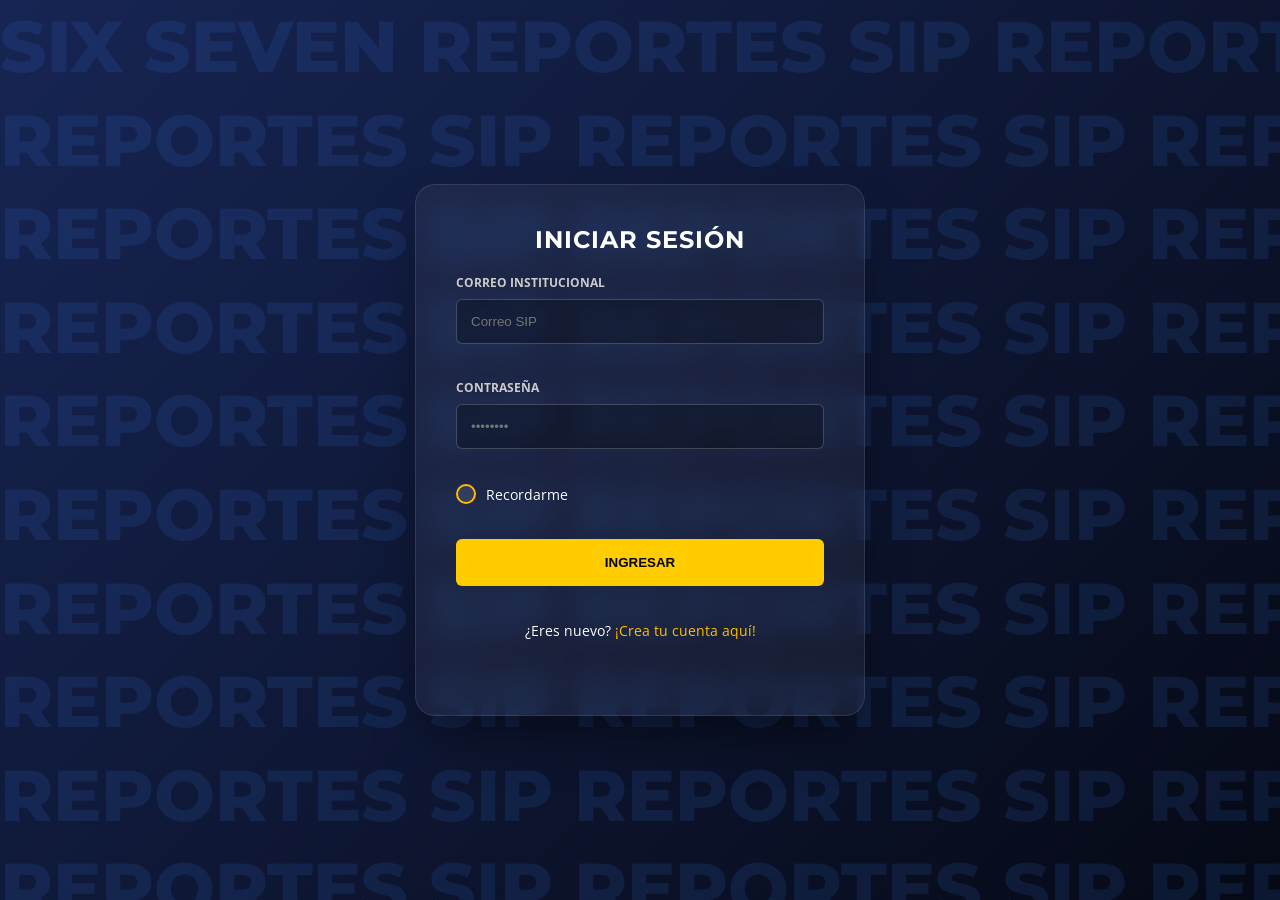
==== index.html @ 5816c168 "Se agrega el mensaje en el main" ====
<!DOCTYPE html>
<html lang="es">
<head>
    <meta charset="UTF-8">
    <meta name="viewport" content="width=device-width, initial-scale=1.0">
    <title>REPORTES SIP - CyberTilines</title>
    <link rel="stylesheet" href="paginaProyecto_CYBERTILINES.css">
    <link href="https://fonts.googleapis.com/css2?family=Montserrat:wght@700;800&family=Open+Sans:wght@400;600&display=swap" rel="stylesheet">
    <style>
        #pagina-protegida { display: none; } 

        .login-fullscreen {
            position: fixed; top: 0; left: 0; width: 100%; height: 100%;
            background: linear-gradient(-45deg, #0f172a, #1e293b, #000000, #172554);
            background-size: 400% 400%;
            animation: gradientBG 15s ease infinite;
            display: flex; justify-content: center; align-items: center; z-index: 9999;
        }

        @keyframes gradientBG {
            0% { background-position: 0% 50%; }
            50% { background-position: 100% 50%; }
            100% { background-position: 0% 50%; }
        }

        .login-btn {
            background-color: #ffbf00 !important;
            color: #0f172a !important;
            border: 2px solid #ffbf00;
            padding: 10px 20px;
            border-radius: 8px;
            font-family: 'Montserrat', sans-serif;
            font-weight: 800;
            text-transform: uppercase;
            cursor: pointer;
            transition: all 0.3s ease;
        }

        .login-btn:hover {
            background-color: #e6ac00 !important;
            transform: scale(1.05);
            box-shadow: 0 0 15px rgba(255, 191, 0, 0.4);
        }

        .modal-card {
            background: rgba(255, 255, 255, 0.05);
            backdrop-filter: blur(12px);
            border: 1px solid rgba(255, 255, 255, 0.1);
            border-radius: 20px;
            padding: 40px;
            box-shadow: 0 25px 50px -12px rgba(0, 0, 0, 0.5);
            animation: fadeInScale 0.8s cubic-bezier(0.34, 1.56, 0.64, 1);
            width: 100%;
            max-width: 450px;
        }

        @keyframes fadeInScale {
            from { opacity: 0; transform: scale(0.9) translateY(20px); }
            to { opacity: 1; transform: scale(1) translateY(0); }
        }

        .registro-grid {
            display: grid; grid-template-columns: 1fr 1fr; gap: 10px;
        }

        .input-group {
            margin-bottom: 15px;
            opacity: 0;
            animation: slideInRight 0.5s ease forwards;
        }

        .input-group:nth-child(1) { animation-delay: 0.1s; }
        .input-group:nth-child(2) { animation-delay: 0.2s; }

        @keyframes slideInRight {
            from { opacity: 0; transform: translateX(-20px); }
            to { opacity: 1; transform: translateX(0); }
        }

        .submit-btn {
            transition: all 0.3s ease;
            cursor: pointer;
        }

        .submit-btn:hover {
            transform: translateY(-2px);
            box-shadow: 0 5px 15px rgba(255, 191, 0, 0.4);
            filter: brightness(1.1);
        }
    </style>
</head>
<body>

<div id="pantalla-login" class="login-fullscreen">
    
    <div class="bg-text-container">
        <div class="scrolling-text">
            <span>SIX SEVEN REPORTES SIP REPORTES SIP REPORTES SIP</span>
            <span>REPORTES SIP REPORTES SIP REPORTES SIP REPORTES SIP</span>
            <span>REPORTES SIP REPORTES SIP REPORTES SIP REPORTES SIP</span>
            <span>REPORTES SIP REPORTES SIP REPORTES SIP REPORTES SIP</span>
            <span>REPORTES SIP REPORTES SIP REPORTES SIP REPORTES SIP</span>
            <span>REPORTES SIP REPORTES SIP REPORTES SIP REPORTES SIP</span>
            <span>REPORTES SIP REPORTES SIP REPORTES SIP REPORTES SIP</span>
            <span>REPORTES SIP REPORTES SIP REPORTES SIP REPORTES SIP</span>
            <span>REPORTES SIP REPORTES SIP REPORTES SIP REPORTES SIP</span>
            <span>REPORTES SIP REPORTES SIP REPORTES SIP REPORTES SIP</span>
            <span>REPORTES SIP REPORTES SIP REPORTES SIP REPORTES SIP</span>
            <span>REPORTES SIP REPORTES SIP REPORTES SIP REPORTES SIP</span>
            <span>REPORTES SIP REPORTES SIP REPORTES SIP REPORTES SIP</span>
            </div>
    </div>

    <div class="modal-card">
        <h2 id="titulo-form" style="text-align: center; color: white; margin-bottom: 20px;">INICIAR SESIÓN</h2>
        
        <form class="custom-form" id="form-login" autocomplete="off">
            <div class="input-group">
                <label style="color: #ccc; font-size: 12px;">CORREO INSTITUCIONAL</label>
                <input type="email" id="loginUserSip" placeholder="Correo SIP" required autocomplete="new-password">
            </div>
            
            <div class="input-group">
                <label style="color: #ccc; font-size: 12px;">CONTRASEÑA</label>
                <input type="password" id="loginPassSip" placeholder="••••••••" required autocomplete="new-password">
            </div>

            <label class="remember-container" style="cursor: pointer; user-select: none; display: flex; align-items: center; gap: 10px; margin-bottom: 15px;">
                <div class="custom-checkbox">
                    <input type="checkbox" id="recordarme" style="position: absolute; opacity: 0; cursor: pointer; height: 0; width: 0;">
                    <span class="checkmark"></span>
                </div>
                <span style="color: white; font-size: 14px;">Recordarme</span>
            </label>

            <button type="button" id="btnLogin" class="submit-btn">INGRESAR</button>
            
            <p style="text-align: center; margin-top: 15px; color: white; font-size: 14px;">
                ¿Eres nuevo? 
                <a href="#" id="ir-a-registro" style="color: #ffbf00; text-decoration: none;">¡Crea tu cuenta aquí!</a>
            </p>
        </form>

        <form class="custom-form" id="form-registro" style="display: none;" autocomplete="off">
            <div class="input-group">
                <label style="color: #ccc; font-size: 11px;">NOMBRE COMPLETO</label>
                <input type="text" id="regNombre" placeholder="Nombre, apellido, apellido." required>
            </div>
            <div class="registro-grid">
                <div class="input-group">
                    <label style="color: #ccc; font-size: 11px;">RUT</label>
                    <input type="text" id="regRut" placeholder="RUT sin Guion ni Puntos." required>
                </div>
                <div class="input-group">
                    <label style="color: #ccc; font-size: 11px;">CORREO INST.</label>
                    <input type="email" id="regEmailSip" placeholder="@sip.cl" required autocomplete="off">
                </div>
            </div>
            <div class="registro-grid">
                <div class="input-group">
                    <label style="color: #ccc; font-size: 11px;">CONTRASEÑA</label>
                    <input type="password" id="regPassSip" required autocomplete="new-password" placeholder="••••••••">
                </div>
                <div class="input-group">
                    <label style="color: #ccc; font-size: 11px;">CONFIRMAR</label>
                    <input type="password" id="regConfirmPassSip" required autocomplete="new-password" placeholder="••••••••">
                </div>
            </div>
            <button type="button" id="btnRegister" class="submit-btn">REGISTRARME</button>
    <p style="text-align: center; margin-top: 15px; color: white; font-size: 14px;">
                <a href="#" id="ir-a-login" style="color: #ffbf00; text-decoration: none;">¡Volver al Inicio de Sesión!</a>
            </p>
        </form>

        <p id="msg" style="margin-top: 15px; font-weight: bold; text-align: center; color: #ff4c4c; min-height: 20px;"></p>
        
    </div> </div> <div id="pagina-protegida">
        <header class="main-header">
            <div class="container header-content">
                <div class="logo-area">
                    <h1>REPORTES <span class="text-yellow">SIP</span></h1>
                    <p class="subtitle">Cyber<span class="text-white">Tilines</span></p>
                </div>
                <button class="login-btn" id="btnCerrarSesion">CERRAR SESIÓN</button>
            </div>
            <div class="header-line"></div>
        </header>

        <main class="container">
        <section class="hero-section">
            <div class="image-box">
                <img src="sipcol1.jpg" alt="Preview" class="img-fluid">
            </div>
            
            <div class="info-column">
                <div class="info-content">
                    <h3 class="text-yellow">REPORTES SIP - ¿Qué es?</h3>
                    
                    <div class="info-item">
                        <h4><span class="text-yellow">01.</span> ¿Para qué sirve?</h4>
                        <p>Esta plataforma ha sido diseñada para centralizar y agilizar el levantamiento de incidencias técnicas. Permite a la comunidad estudiantil informar sobre fallas en laboratorios, equipos o infraestructura de manera formal y organizada.</p>
                    </div>

                    <div class="info-item">
                        <h4><span class="text-yellow">02.</span> Guía de Uso</h4>
                        <p>El proceso es intuitivo: basta con autenticarse en el sistema, completar el formulario con los detalles del suceso y adjuntar una evidencia visual. El equipo técnico recibirá la alerta en tiempo real para su evaluación.</p>
                    </div>

                    <div class="info-item">
                        <h4><span class="text-yellow">03.</span> Impacto en la Red SIP</h4>
                        <p>La importancia radica en mantener la continuidad educativa. Al reportar activamente, garantizamos que las herramientas tecnológicas de nuestros liceos estén siempre operativas para el aprendizaje de excelencia.</p>
                    </div>
                </div>
            </div>
        </section>

        <div id="report-screen" class="overlay">
        <div class="modal-card">
            <a href="#" class="back-arrow">← VOLVER</a>
            <h2>NUEVO REPORTE</h2>
            <form class="custom-form">
                <div class="input-group">
                    <label>TÍTULO DEL REPORTE</label>
                    <input type="text" placeholder="Ej: Falla en equipo sala 4">
                </div>
                <div class="input-group">
                    <label>DESCRIPCIÓN DEL REPORTE</label>
                    <textarea placeholder="Detalle lo ocurrido..." rows="4"></textarea>
                </div>
                <div class="input-group">
                    <label>REPORTE (ADJUNTAR ARCHIVO)</label>
                    <input type="file" class="file-input">
                </div>
                <button type="button" class="submit-btn" onclick="alert('Esto en realidad no sirve, es decoracion :3')">ENVIAR REPORTE</button>
            </form>
        </div>
    </div>

            <section class="action-area">
            <h2 class="question-text">¿Te gustaria publicar tu reporte?</h2>
            <a href="#report-screen" class="main-button">¡Haz click aquí!</a>
        </section>
    </main>

    <aside class="contact-card">
        <h3>Contactanos!</h3>
        <p>contacto@cybertilines.cl</p>
        <p>+56 9 6767 6767</p>
    </aside>


<script type="module">
    
    import { initializeApp } from "https://www.gstatic.com/firebasejs/12.12.1/firebase-app.js";
    import { getAuth, signInWithEmailAndPassword, createUserWithEmailAndPassword, onAuthStateChanged, signOut, setPersistence, browserLocalPersistence, browserSessionPersistence } from "https://www.gstatic.com/firebasejs/12.12.1/firebase-auth.js";

    const firebaseConfig = {
        apiKey: "AIzaSyCybJ3x7mCXGoX_QvX-lww8DNsxCMl_jrc",
        authDomain: "proyectopaginacybertilines.firebaseapp.com",
        projectId: "proyectopaginacybertilines",
        storageBucket: "proyectopaginacybertilines.firebasestorage.app",
        messagingSenderId: "515231457085",
        appId: "1:515231457085:web:82cfc9620965f170036f54"
    };

    const app = initializeApp(firebaseConfig);
    const auth = getAuth(app);
    const msg = document.getElementById('msg');
    msg.innerText = "";

    function validarRut(rut) {
        const rutLimpio = rut.replace(/\./g, '').replace(/-/g, '').toUpperCase();
auth.js        if (rutLimpio.length < 8) return false;
        const cuerpo = rutLimpio.slice(0, -1);
        const dv = rutLimpio.slice(-1);
        let suma = 0, multiplo = 2;
        for (let i = cuerpo.length - 1; i >= 0; i--) {
            suma += multiplo * cuerpo.charAt(i);
            multiplo = multiplo < 7 ? multiplo + 1 : 2;
        }
        const dvEsperado = 11 - (suma % 11);
        let dvFinal = dvEsperado === 11 ? '0' : dvEsperado === 10 ? 'K' : dvEsperado.toString();
        return dv === dvFinal;
    }

    document.getElementById('ir-a-registro').onclick = (e) => {
        e.preventDefault();
        document.getElementById('form-login').style.display = 'none';
        document.getElementById('form-registro').style.display = 'flex';
        document.getElementById('titulo-form').innerText = 'CREAR CUENTA';
        msg.innerText = "";
    };

    document.getElementById('ir-a-login').onclick = (e) => {
        e.preventDefault();
        document.getElementById('form-registro').style.display = 'none';
        document.getElementById('form-login').style.display = 'flex';
        document.getElementById('titulo-form').innerText = 'INICIAR SESIÓN';
        msg.innerText = "";
    };

document.getElementById('btnRegister').onclick = () => {
    const rut = document.getElementById('regRut').value.trim();
    const email = document.getElementById('regEmailSip').value.toLowerCase().trim();
    const pass = document.getElementById('regPassSip').value;
    const confirm = document.getElementById('regConfirmPassSip').value;

    if (!validarRut(rut)) { msg.innerText = "Error: El RUT es inválido."; return; }
    
    const esValido = email.endsWith('@alumnos.sip.cl') || email.endsWith('@sip.cl');
    if (!esValido) { msg.innerText = "Usa correo @alumnos.sip.cl o @sip.cl"; return; }

    if (pass !== confirm) { msg.innerText = "Las contraseñas no coinciden."; return; }
    if (pass.length < 6) { msg.innerText = "La contraseña debe de tener un mínimo 6 caracteres."; return; }

    createUserWithEmailAndPassword(auth, email, pass)
        .then(() => {
            alert("¡Cuenta creada! Ahora inicia sesión manualmente.");
            signOut(auth).then(() => location.reload());
        })
        .catch(err => {
            if (err.code === 'auth/email-already-in-use') msg.innerText = "El correo ya existe.";
            else msg.innerText = "Error: " + err.message;
        });
};
    document.getElementById('btnLogin').onclick = () => {
        const email = document.getElementById('loginUserSip').value.trim();
        const pass = document.getElementById('loginPassSip').value;
        const recordar = document.getElementById('recordarme').checked; 

        const persistencia = recordar ? browserLocalPersistence : browserSessionPersistence;

        setPersistence(auth, persistencia)
            .then(() => {
                return signInWithEmailAndPassword(auth, email, pass);
            })
            .catch(err => {
                msg.innerText = "Correo o contraseña incorrectos.";
            });
    };

    document.getElementById('btnCerrarSesion').onclick = () => signOut(auth);

    onAuthStateChanged(auth, (user) => {
        const loginScreen = document.getElementById('pantalla-login');
        const mainContent = document.getElementById('pagina-protegida');
        
        if (user) {
            loginScreen.style.display = 'none';
            mainContent.style.display = 'block';
        } else {
            loginScreen.style.display = 'flex';
            mainContent.style.display = 'none';
            
            const inputUser = document.getElementById('loginUserSip');
            const inputPass = document.getElementById('loginPassSip');
            if (inputUser) inputUser.value = "";
            if (inputPass) inputPass.value = "";
        }
    });
</script>
</body>
</html>
---- paginaProyecto_CYBERTILINES.css ----
:root {
    --bg-dark: #000c1a;
    --sip-blue: #002b5c;
    --accent-gold: #ffcc00;
    --white: #ffffff;
    --transition: all 0.4s cubic-bezier(0.165, 0.84, 0.44, 1);
}

* { margin: 0; padding: 0; box-sizing: border-box; }

body {
    font-family: 'Open Sans', sans-serif;
    background-color: var(--bg-dark);
    color: var(--white);
    overflow-x: hidden;
}

h1, h2, h3, h4, .login-btn, .main-button {
    font-family: 'Montserrat', sans-serif;
    text-transform: uppercase;
    letter-spacing: 1px;
}

.container { width: 85%; max-width: 1100px; margin: 0 auto; }
.text-yellow { color: var(--accent-gold); }
.text-white { color: var(--white); }


.main-header { padding: 40px 0 20px; }
.header-content { display: flex; justify-content: space-between; align-items: center; }
.logo-area h1 { font-size: 2.2rem; font-weight: 800; margin: 0; }
.logo-area .subtitle { color: var(--accent-gold); font-weight: 600; font-size: 0.9rem; margin-top: -5px; }

.header-line { 
    height: 4px; 
    background: linear-gradient(90deg, var(--accent-gold), transparent); 
    margin-top: 20px; 
    border-radius: 2px; 
}

.login-btn {
    color: var(--accent-gold); padding: 12px 28px; border: 2px solid var(--accent-gold);
    border-radius: 6px; font-weight: 700; font-size: 0.8rem; text-decoration: none; transition: var(--transition);
}

.login-btn:hover { 
    background: var(--accent-gold); color: var(--bg-dark); box-shadow: 0 0 20px rgba(255, 204, 0, 0.4); 
}

.hero-section { display: flex; margin-top: 60px; gap: 60px; align-items: flex-start; }

.image-box {
    width: 450px; height: 320px; border-radius: 12px; overflow: hidden;
    border: 1px solid rgba(255, 204, 0, 0.2); box-shadow: 0 20px 40px rgba(0,0,0,0.4);
}

.img-fluid { width: 100%; height: 100%; object-fit: cover; opacity: 0.9; }

.info-column {
    flex: 1;
    padding-left: 20px;
}

.info-content h3 {
    font-size: 1.1rem;
    letter-spacing: 2px;
    margin-bottom: 30px;
    border-left: 4px solid var(--accent-gold);
    padding-left: 15px;
}

.info-item {
    margin-bottom: 25px;
}

.info-item h4 {
    font-size: 1rem;
    margin-bottom: 8px;
    color: var(--white);
}

.info-item p {
    font-size: 0.95rem;
    color: #a0aec0;
    line-height: 1.6;
    text-align: justify;
}

.info-item:hover p {
    color: var(--white);
    transition: var(--transition);
}

.action-area { text-align: center; margin-top: 80px; padding-bottom: 100px; }
.question-text { font-size: 1.8rem; font-weight: 400; margin-bottom: 45px; color: #a0aec0; }

.main-button {
    display: inline-block; background: var(--accent-gold); color: var(--bg-dark);
    padding: 22px 60px; border-radius: 8px; text-decoration: none; font-weight: 800;
    font-size: 1.2rem; transition: var(--transition); box-shadow: 0 10px 25px rgba(0,0,0,0.3);
}

.main-button:hover { 
    transform: translateY(-8px); background: var(--white); box-shadow: 0 15px 30px rgba(255, 204, 0, 0.3);
}

.overlay {
    position: fixed; top: 0; left: 0; width: 100%; height: 100%;
    background: rgba(0, 4, 10, 0.95); backdrop-filter: blur(10px);
    display: none; justify-content: center; align-items: center; z-index: 1000;
}

.overlay:target { display: flex; }

.modal-card { 
    background: var(--sip-blue); padding: 50px; border-radius: 15px; 
    width: 90%; max-width: 480px; position: relative; border-top: 4px solid var(--accent-gold);
    box-shadow: 0 25px 50px rgba(0,0,0,0.6);
}

.back-arrow { 
    position: absolute; top: 20px; left: 20px; color: var(--accent-gold); 
    text-decoration: none; font-size: 0.8rem; font-weight: 700; 
}

.custom-form { display: flex; flex-direction: column; gap: 20px; margin-top: 10px; }
.input-group label { display: block; margin-bottom: 8px; font-size: 0.75rem; font-weight: 700; color: var(--accent-gold); }

.input-group input, .input-group textarea {
    width: 100%; padding: 14px; border-radius: 6px; border: 1px solid rgba(255,255,255,0.1); 
    background: rgba(0,0,0,0.3); color: white; outline: none;
}

.input-group input:focus { border-color: var(--accent-gold); }

.checkbox-container { display: flex; align-items: center; justify-content: center; gap: 12px; font-size: 0.9rem; }
.checkbox-container input { width: 18px; height: 18px; accent-color: var(--accent-gold); cursor: pointer; }

.submit-btn { background: var(--accent-gold); padding: 16px; border-radius: 6px; font-weight: 800; border: none; cursor: pointer; transition: var(--transition); }
.submit-btn:hover { background: var(--white); }

.contact-card { position: fixed; bottom: 30px; left: 30px; font-size: 0.8rem; opacity: 0.5; }

@media (max-width: 900px) {
    .hero-section { flex-direction: column; align-items: center; text-align: center; }
    .image-box { width: 100%; max-width: 450px; }
    .info-column { padding-left: 0; margin-top: 30px; }
    .info-content h3 { border-left: none; border-bottom: 4px solid var(--accent-gold); padding: 0 0 10px 0; }
}

@keyframes fadeInUp {
    from {
        opacity: 0;
        transform: translateY(30px);
    }
    to {
        opacity: 1;
        transform: translateY(0);
    }
}

.modal-card {
    animation: fadeInUp 0.6s ease-out;
    box-shadow: 0 10px 30px rgba(0, 0, 0, 0.5); 
}

.input-group input, 
.input-group textarea {
    transition: all 0.3s ease;
    border: 1px solid rgba(255, 255, 255, 0.2);
}

.input-group input:focus, 
.input-group textarea:focus {
    outline: none;
    border-color: var(--accent-gold);
    box-shadow: 0 0 10px rgba(255, 191, 0, 0.3);
    transform: scale(1.01);
}

.submit-btn {
    transition: all 0.3s cubic-bezier(0.4, 0, 0.2, 1);
    position: relative;
    overflow: hidden;
}

.submit-btn:hover {
    transform: translateY(-2px);
    box-shadow: 0 5px 15px rgba(255, 191, 0, 0.4);
    filter: brightness(1.1);
}

.submit-btn:active {
    transform: translateY(0);
}

#form-login, #form-registro {
    transition: opacity 0.4s ease;
}

.login-fullscreen {
    background: linear-gradient(-45deg, #0f172a, #1e293b, #000000, #172554);
    background-size: 400% 400%;
    animation: gradientBG 15s ease infinite;
}

@keyframes gradientBG {
    0% { background-position: 0% 50%; }
    50% { background-position: 100% 50%; }
    100% { background-position: 0% 50%; }
}

.modal-card {
    background: rgba(255, 255, 255, 0.05);
    backdrop-filter: blur(12px);
    border: 1px solid rgba(255, 255, 255, 0.1);
    border-radius: 20px;
    padding: 40px;
    box-shadow: 0 25px 50px -12px rgba(0, 0, 0, 0.5);
    animation: fadeInScale 0.8s cubic-bezier(0.34, 1.56, 0.64, 1);
}

@keyframes fadeInScale {
    from {
        opacity: 0;
        transform: scale(0.9) translateY(20px);
    }
    to {
        opacity: 1;
        transform: scale(1) translateY(0);
    }
}

.input-group {
    opacity: 0;
    animation: slideInRight 0.5s ease forwards;
}

.input-group:nth-child(1) { animation-delay: 0.2s; }
.input-group:nth-child(2) { animation-delay: 0.3s; }
.input-group:nth-child(3) { animation-delay: 0.4s; }

@keyframes slideInRight {
    from {
        opacity: 0;
        transform: translateX(-20px);
    }
    to {
        opacity: 1;
        transform: translateX(0);
    }
}

.submit-btn:active {
    transform: scale(0.95);
    background-color: var(--accent-gold);
    box-shadow: 0 0 20px rgba(255, 191, 0, 0.6);
}

#pagina-protegida { 
    display: none;
    animation: entradaPagina 0.8s cubic-bezier(0.2, 0.8, 0.2, 1) forwards;
}

@keyframes entradaPagina {
    0% { 
        opacity: 0; 
        transform: translateY(30px) scale(0.98); 
        filter: blur(5px); 
    }
    100% { 
        opacity: 1; 
        transform: translateY(0) scale(1); 
        filter: blur(0); 
    }
}

.main-header {
    animation: bajarHeader 0.6s ease-out forwards;
}

@keyframes bajarHeader {
    from { opacity: 0; transform: translateY(-100%); }
    to { opacity: 1; transform: translateY(0); }
}

.hero-section .image-box {
    opacity: 0;
    animation: entrarIzquierda 0.8s ease-out 0.2s forwards;
}

@keyframes entrarIzquierda {
    from { opacity: 0; transform: translateX(-40px); }
    to { opacity: 1; transform: translateX(0); }
}

.info-column .info-item {
    opacity: 0;
    animation: subirInfo 0.6s ease-out forwards;
}

.info-column .info-item:nth-of-type(1) { animation-delay: 0.3s; }
.info-column .info-item:nth-of-type(2) { animation-delay: 0.5s; }
.info-column .info-item:nth-of-type(3) { animation-delay: 0.7s; }

@keyframes subirInfo {
    from { opacity: 0; transform: translateY(20px); }
    to { opacity: 1; transform: translateY(0); }
}


.main-button {
    animation: latidoBoton 2s infinite;
    transition: all 0.3s ease;
}

.main-button:hover {
    transform: scale(1.1) !important;
    animation: none;
    box-shadow: 0 0 20px rgba(255, 191, 0, 0.6);
}

@keyframes latidoBoton {
    0% { transform: scale(1); box-shadow: 0 0 0 0 rgba(255, 191, 0, 0.7); }
    70% { transform: scale(1.05); box-shadow: 0 0 15px 10px rgba(255, 191, 0, 0); }
    100% { transform: scale(1); box-shadow: 0 0 0 0 rgba(255, 191, 0, 0); }
}

.remember-container {
    margin-bottom: 15px;
    display: flex;
    align-items: center;
    gap: 10px;
    cursor: pointer;
}


.custom-checkbox input {
    display: none;
}


.checkmark {
    width: 20px;
    height: 20px;
    background-color: rgba(255, 255, 255, 0.1);
    border: 2px solid #ffbf00;
    border-radius: 50%;
    display: flex; 
    justify-content: center;
    align-items: center;
    position: relative;
    cursor: pointer;
    transition: all 0.3s ease;
    flex-shrink: 0; 
}


.custom-checkbox input:checked + .checkmark {
    background-color: #ffbf00;
}

.checkmark:after {
    content: "";
    position: absolute;
    display: none;
    width: 5px;
    height: 10px;
    border: solid #0f172a;
    border-width: 0 2px 2px 0;
    transform: rotate(45deg);
    margin-top: -2px;
}

.custom-checkbox input:checked + .checkmark:after {
    display: block;
}

.checkmark:hover {
    box-shadow: 0 0 8px rgba(255, 191, 0, 0.5);
}

.bg-text-container {
    position: absolute;
    top: 0; left: 0; width: 100%; height: 100%;
    overflow: hidden;
    z-index: 1;
    opacity: 0.12;
    pointer-events: none;
}

.scrolling-text {
    display: flex;
    flex-direction: column;
    font-family: 'Montserrat', sans-serif;
    font-weight: 800;
    font-size: 4.5rem;
    color: #3b82f6;
    white-space: nowrap;
    line-height: 1.3;
}

.scrolling-text span {
    display: block;
    animation: moveText 25s linear infinite;
}

.scrolling-text span:nth-child(even) {
    animation-direction: reverse;
}

@keyframes moveText {
    0% { transform: translateX(0); }
    100% { transform: translateX(-30%); }
}

.modal-card {
    position: relative;
    z-index: 10; 
}
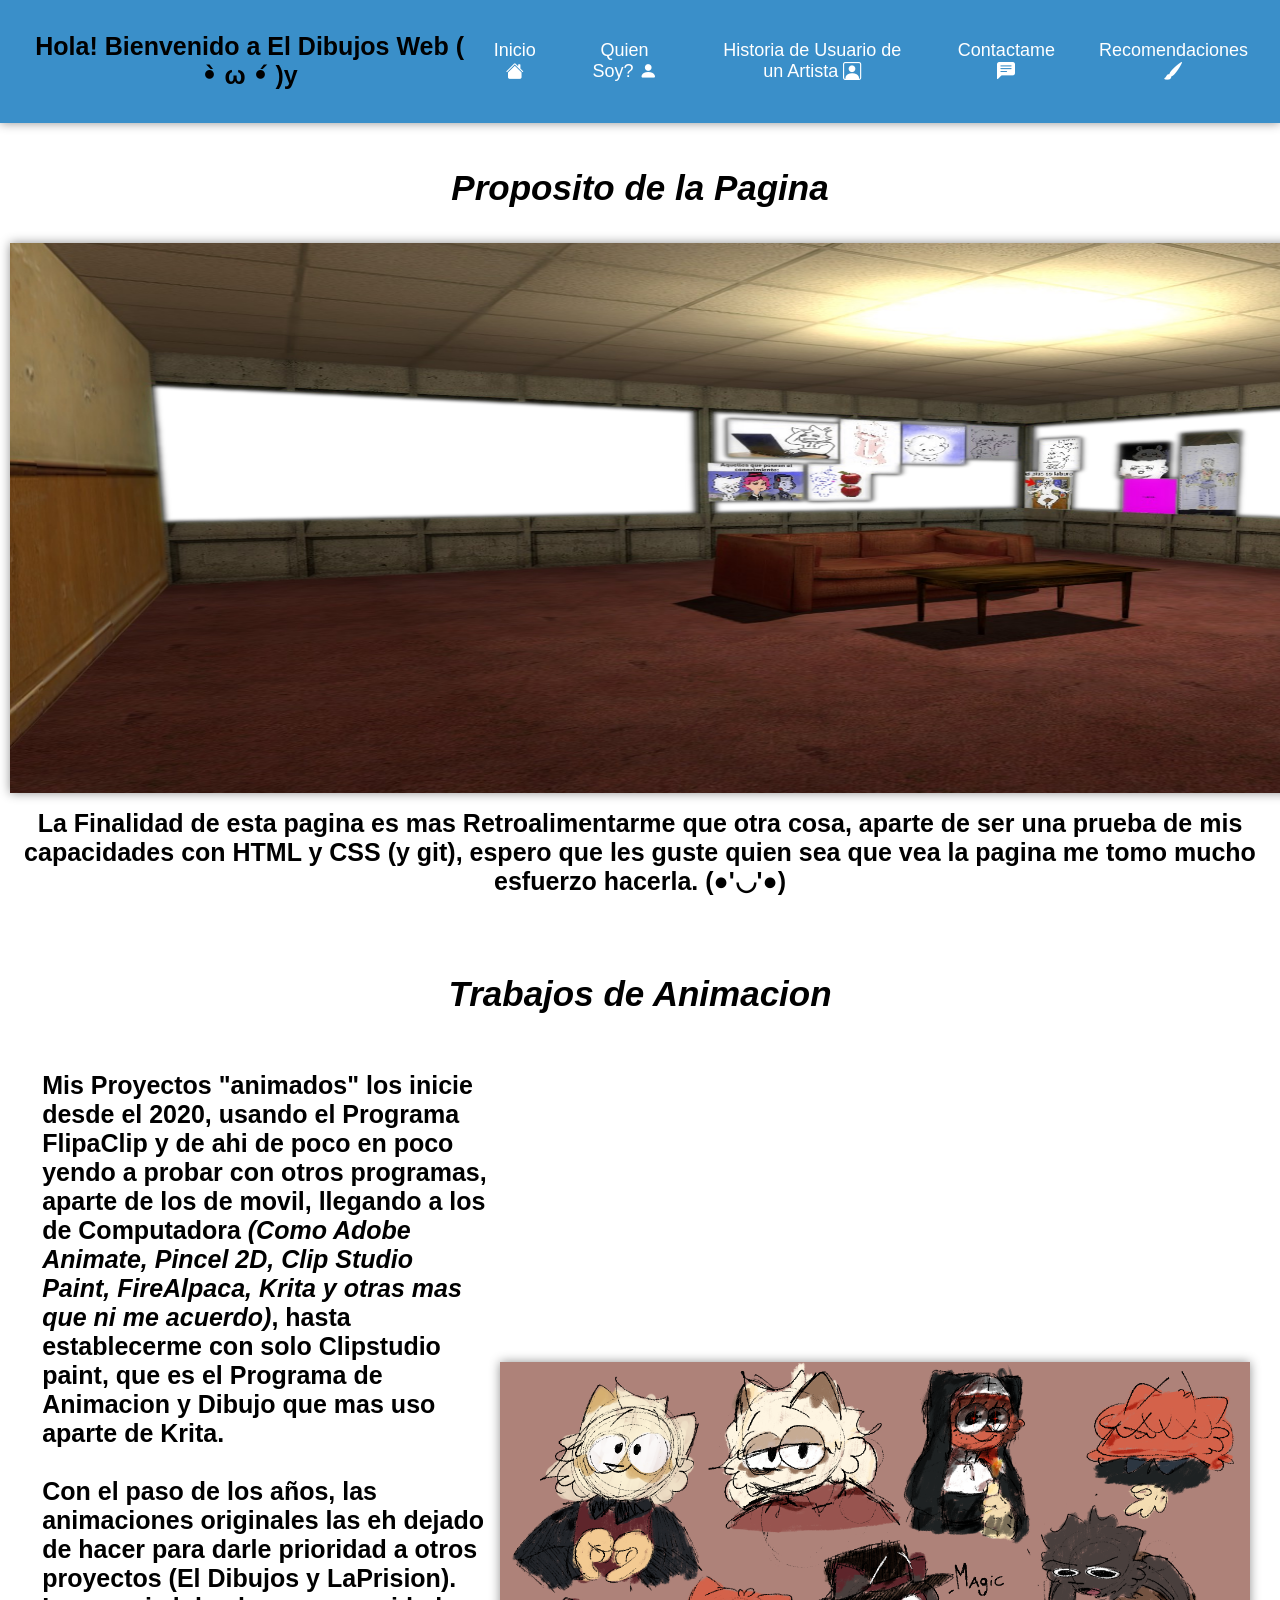
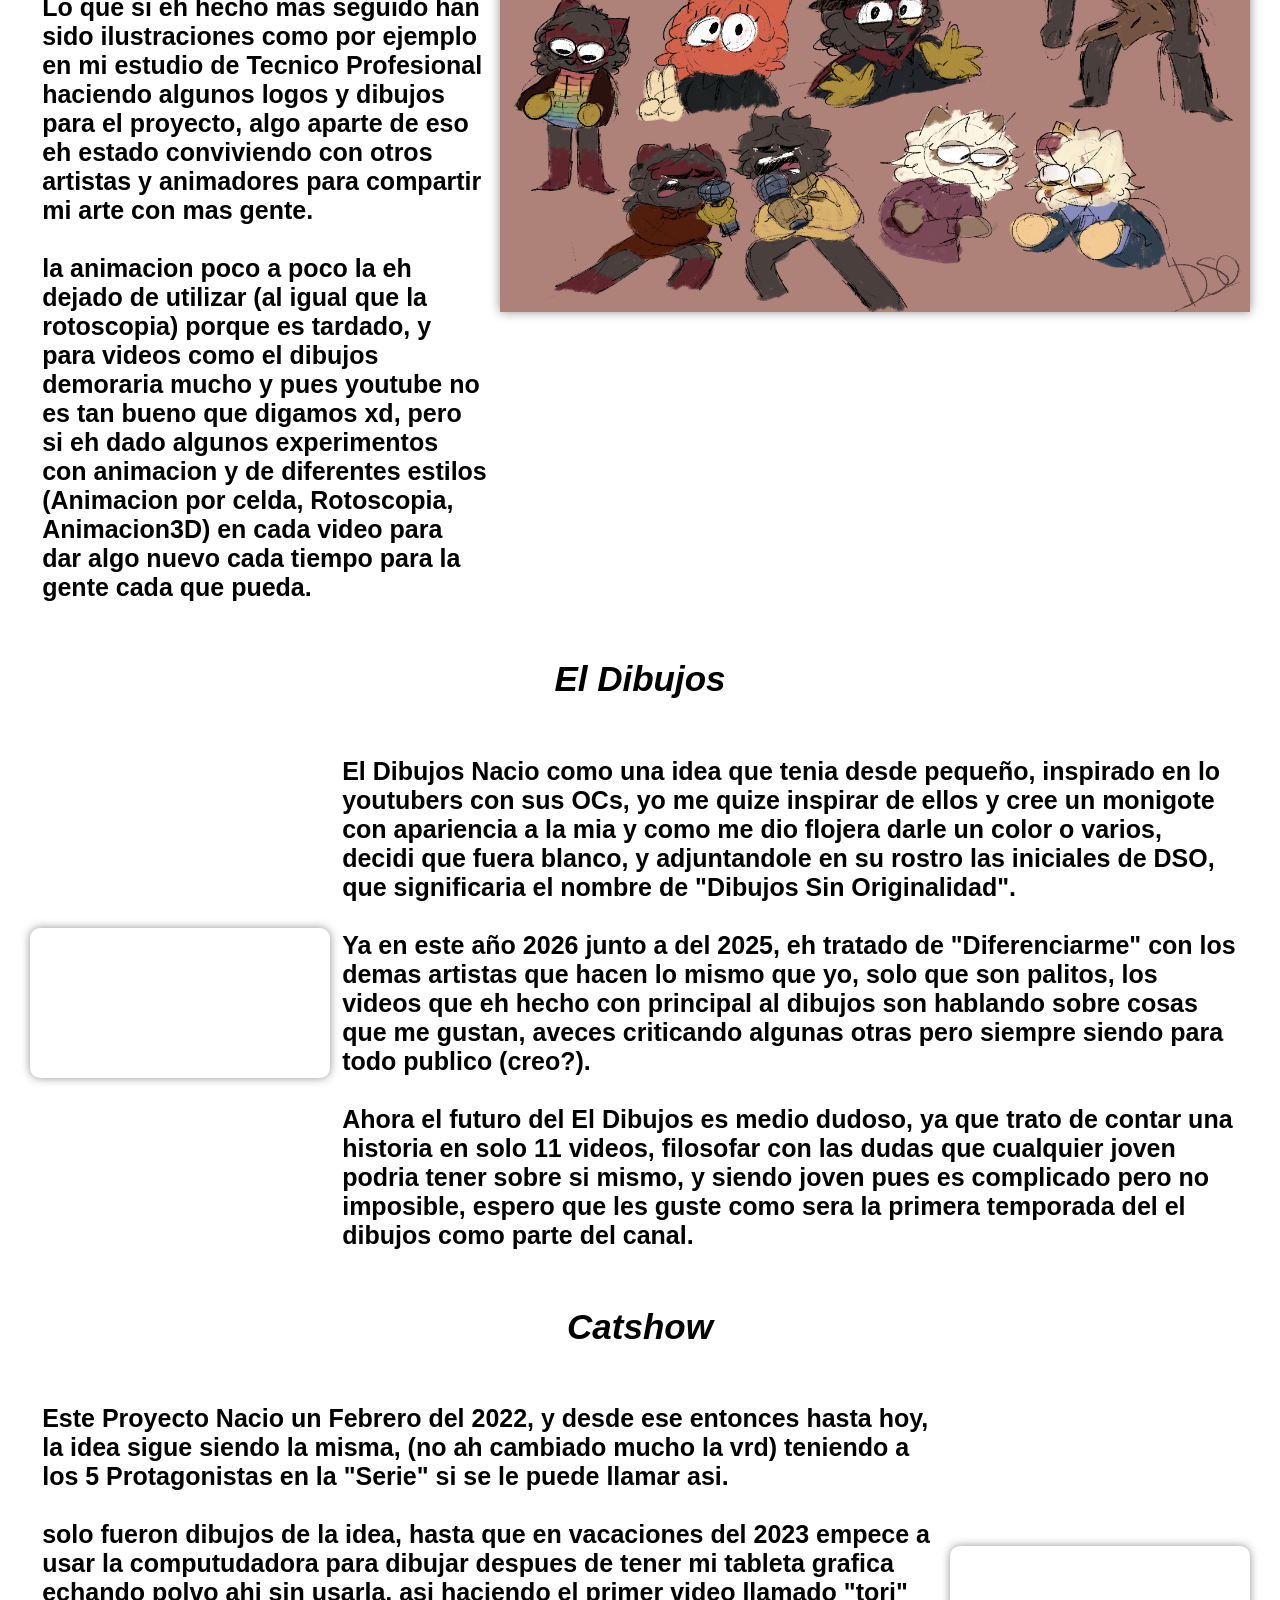
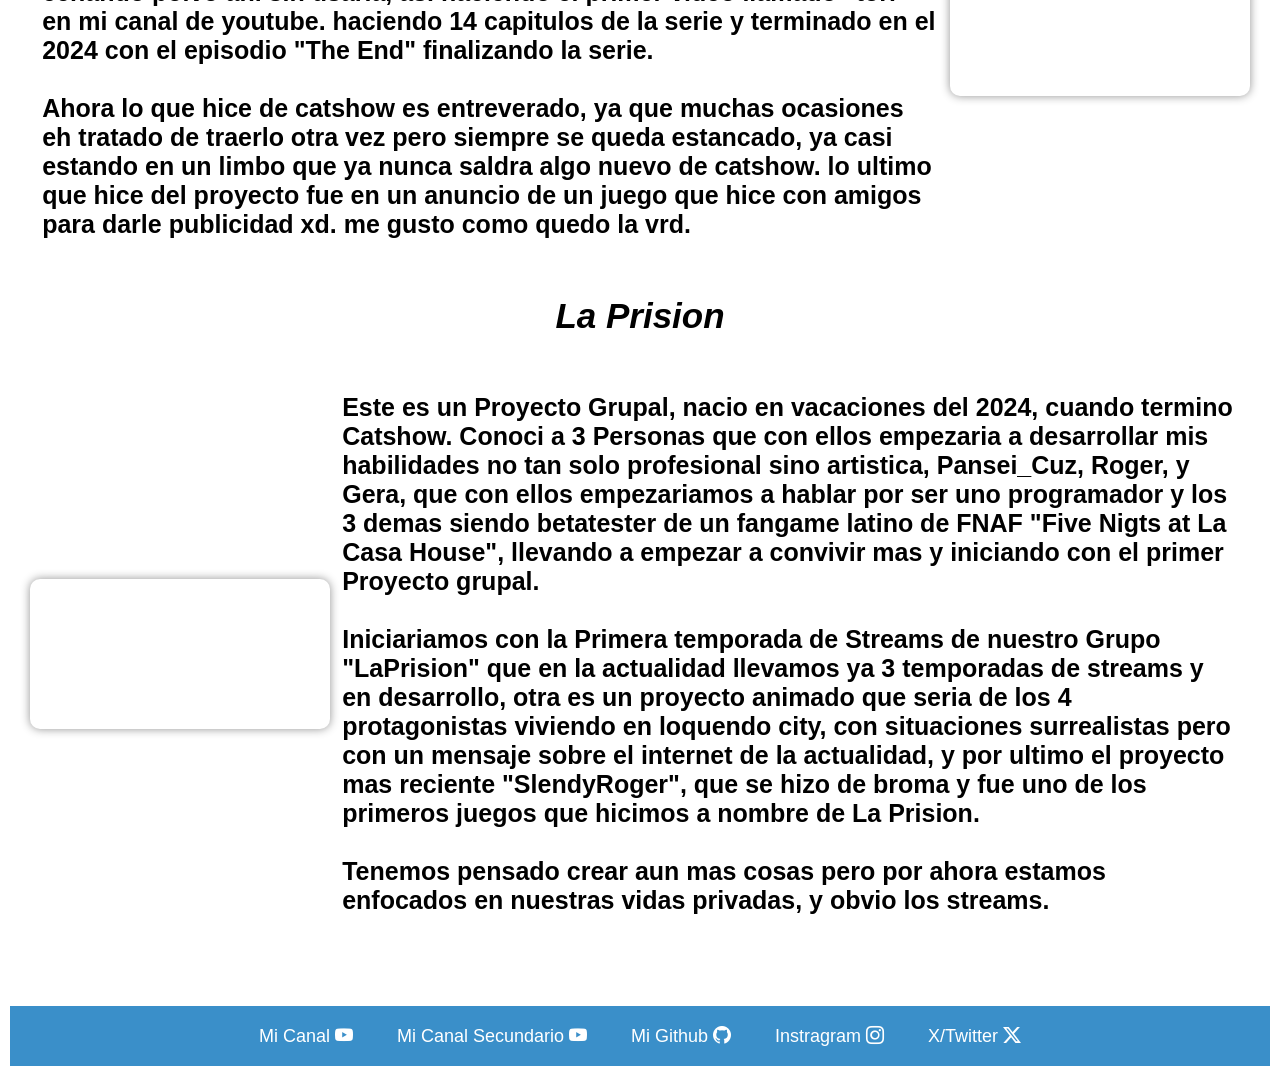
==== commit f18165eb: "orden y mi sola rama en el repositorio" ====
--- a/index.html
+++ b/index.html
@@ -3,361 +3,81 @@
 <head>
     <meta charset="UTF-8">
     <meta name="viewport" content="width=device-width, initial-scale=1.0">
-    <title>REPORTES SIP - CyberTilines</title>
-    <link rel="stylesheet" href="paginaProyecto_CYBERTILINES.css">
-    <link href="https://fonts.googleapis.com/css2?family=Montserrat:wght@700;800&family=Open+Sans:wght@400;600&display=swap" rel="stylesheet">
-    <style>
-        #pagina-protegida { display: none; } 
-
-        .login-fullscreen {
-            position: fixed; top: 0; left: 0; width: 100%; height: 100%;
-            background: linear-gradient(-45deg, #0f172a, #1e293b, #000000, #172554);
-            background-size: 400% 400%;
-            animation: gradientBG 15s ease infinite;
-            display: flex; justify-content: center; align-items: center; z-index: 9999;
-        }
-
-        @keyframes gradientBG {
-            0% { background-position: 0% 50%; }
-            50% { background-position: 100% 50%; }
-            100% { background-position: 0% 50%; }
-        }
-
-        .login-btn {
-            background-color: #ffbf00 !important;
-            color: #0f172a !important;
-            border: 2px solid #ffbf00;
-            padding: 10px 20px;
-            border-radius: 8px;
-            font-family: 'Montserrat', sans-serif;
-            font-weight: 800;
-            text-transform: uppercase;
-            cursor: pointer;
-            transition: all 0.3s ease;
-        }
-
-        .login-btn:hover {
-            background-color: #e6ac00 !important;
-            transform: scale(1.05);
-            box-shadow: 0 0 15px rgba(255, 191, 0, 0.4);
-        }
-
-        .modal-card {
-            background: rgba(255, 255, 255, 0.05);
-            backdrop-filter: blur(12px);
-            border: 1px solid rgba(255, 255, 255, 0.1);
-            border-radius: 20px;
-            padding: 40px;
-            box-shadow: 0 25px 50px -12px rgba(0, 0, 0, 0.5);
-            animation: fadeInScale 0.8s cubic-bezier(0.34, 1.56, 0.64, 1);
-            width: 100%;
-            max-width: 450px;
-        }
-
-        @keyframes fadeInScale {
-            from { opacity: 0; transform: scale(0.9) translateY(20px); }
-            to { opacity: 1; transform: scale(1) translateY(0); }
-        }
-
-        .registro-grid {
-            display: grid; grid-template-columns: 1fr 1fr; gap: 10px;
-        }
-
-        .input-group {
-            margin-bottom: 15px;
-            opacity: 0;
-            animation: slideInRight 0.5s ease forwards;
-        }
-
-        .input-group:nth-child(1) { animation-delay: 0.1s; }
-        .input-group:nth-child(2) { animation-delay: 0.2s; }
-
-        @keyframes slideInRight {
-            from { opacity: 0; transform: translateX(-20px); }
-            to { opacity: 1; transform: translateX(0); }
-        }
-
-        .submit-btn {
-            transition: all 0.3s ease;
-            cursor: pointer;
-        }
-
-        .submit-btn:hover {
-            transform: translateY(-2px);
-            box-shadow: 0 5px 15px rgba(255, 191, 0, 0.4);
-            filter: brightness(1.1);
-        }
-    </style>
+    <title>El Dibujos Web</title>
+    <link rel="stylesheet" href="style.css">
+    <link rel="stylesheet" href="https://cdn.jsdelivr.net/npm/bootstrap-icons@1.10.5/font/bootstrap-icons.css">
 </head>
 <body>
+    <header>
+        <h1>Hola! Bienvenido a <strong>El Dibujos Web </strong> ( •̀ ω •́ )y</h1>
 
-<div id="pantalla-login" class="login-fullscreen">
-    
-    <div class="bg-text-container">
-        <div class="scrolling-text">
-            <span>SIX SEVEN REPORTES SIP REPORTES SIP REPORTES SIP</span>
-            <span>REPORTES SIP REPORTES SIP REPORTES SIP REPORTES SIP</span>
-            <span>REPORTES SIP REPORTES SIP REPORTES SIP REPORTES SIP</span>
-            <span>REPORTES SIP REPORTES SIP REPORTES SIP REPORTES SIP</span>
-            <span>REPORTES SIP REPORTES SIP REPORTES SIP REPORTES SIP</span>
-            <span>REPORTES SIP REPORTES SIP REPORTES SIP REPORTES SIP</span>
-            <span>REPORTES SIP REPORTES SIP REPORTES SIP REPORTES SIP</span>
-            <span>REPORTES SIP REPORTES SIP REPORTES SIP REPORTES SIP</span>
-            <span>REPORTES SIP REPORTES SIP REPORTES SIP REPORTES SIP</span>
-            <span>REPORTES SIP REPORTES SIP REPORTES SIP REPORTES SIP</span>
-            <span>REPORTES SIP REPORTES SIP REPORTES SIP REPORTES SIP</span>
-            <span>REPORTES SIP REPORTES SIP REPORTES SIP REPORTES SIP</span>
-            <span>REPORTES SIP REPORTES SIP REPORTES SIP REPORTES SIP</span>
-            </div>
-    </div>
-
-    <div class="modal-card">
-        <h2 id="titulo-form" style="text-align: center; color: white; margin-bottom: 20px;">INICIAR SESIÓN</h2>
-        
-        <form class="custom-form" id="form-login" autocomplete="off">
-            <div class="input-group">
-                <label style="color: #ccc; font-size: 12px;">CORREO INSTITUCIONAL</label>
-                <input type="email" id="loginUserSip" placeholder="Correo SIP" required autocomplete="new-password">
-            </div>
-            
-            <div class="input-group">
-                <label style="color: #ccc; font-size: 12px;">CONTRASEÑA</label>
-                <input type="password" id="loginPassSip" placeholder="••••••••" required autocomplete="new-password">
-            </div>
-
-            <label class="remember-container" style="cursor: pointer; user-select: none; display: flex; align-items: center; gap: 10px; margin-bottom: 15px;">
-                <div class="custom-checkbox">
-                    <input type="checkbox" id="recordarme" style="position: absolute; opacity: 0; cursor: pointer; height: 0; width: 0;">
-                    <span class="checkmark"></span>
-                </div>
-                <span style="color: white; font-size: 14px;">Recordarme</span>
-            </label>
-
-            <button type="button" id="btnLogin" class="submit-btn">INGRESAR</button>
-            
-            <p style="text-align: center; margin-top: 15px; color: white; font-size: 14px;">
-                ¿Eres nuevo? 
-                <a href="#" id="ir-a-registro" style="color: #ffbf00; text-decoration: none;">¡Crea tu cuenta aquí!</a>
-            </p>
-        </form>
-
-        <form class="custom-form" id="form-registro" style="display: none;" autocomplete="off">
-            <div class="input-group">
-                <label style="color: #ccc; font-size: 11px;">NOMBRE COMPLETO</label>
-                <input type="text" id="regNombre" placeholder="Nombre, apellido, apellido." required>
-            </div>
-            <div class="registro-grid">
-                <div class="input-group">
-                    <label style="color: #ccc; font-size: 11px;">RUT</label>
-                    <input type="text" id="regRut" placeholder="RUT sin Guion ni Puntos." required>
-                </div>
-                <div class="input-group">
-                    <label style="color: #ccc; font-size: 11px;">CORREO INST.</label>
-                    <input type="email" id="regEmailSip" placeholder="@sip.cl" required autocomplete="off">
-                </div>
-            </div>
-            <div class="registro-grid">
-                <div class="input-group">
-                    <label style="color: #ccc; font-size: 11px;">CONTRASEÑA</label>
-                    <input type="password" id="regPassSip" required autocomplete="new-password" placeholder="••••••••">
-                </div>
-                <div class="input-group">
-                    <label style="color: #ccc; font-size: 11px;">CONFIRMAR</label>
-                    <input type="password" id="regConfirmPassSip" required autocomplete="new-password" placeholder="••••••••">
-                </div>
-            </div>
-            <button type="button" id="btnRegister" class="submit-btn">REGISTRARME</button>
-    <p style="text-align: center; margin-top: 15px; color: white; font-size: 14px;">
-                <a href="#" id="ir-a-login" style="color: #ffbf00; text-decoration: none;">¡Volver al Inicio de Sesión!</a>
-            </p>
-        </form>
-
-        <p id="msg" style="margin-top: 15px; font-weight: bold; text-align: center; color: #ff4c4c; min-height: 20px;"></p>
-        
-    </div> </div> <div id="pagina-protegida">
-        <header class="main-header">
-            <div class="container header-content">
-                <div class="logo-area">
-                    <h1>REPORTES <span class="text-yellow">SIP</span></h1>
-                    <p class="subtitle">Cyber<span class="text-white">Tilines</span></p>
-                </div>
-                <button class="login-btn" id="btnCerrarSesion">CERRAR SESIÓN</button>
-            </div>
-            <div class="header-line"></div>
+        <div class="nav-links">
+            <a href="index.html">Inicio <i class="bi bi-house-fill"></i> </a>
+            <a href="quiensoy.html">Quien Soy? <i class="bi bi-person-fill"></i> </a>
+            <a href="historiadeusuario.html">Historia de Usuario de un Artista <i class="bi bi-person-square"></i> </a>
+            <a href="formulario.html">Contactame <i class="bi bi-chat-left-text-fill"></i> </a>
+            <a href="recomendaciones.html">Recomendaciones <i class="bi bi-brush-fill"></i> </a>
+        </div>
         </header>
 
-        <main class="container">
-        <section class="hero-section">
-            <div class="image-box">
-                <img src="sipcol1.jpg" alt="Preview" class="img-fluid">
-            </div>
-            
-            <div class="info-column">
-                <div class="info-content">
-                    <h3 class="text-yellow">REPORTES SIP - ¿Qué es?</h3>
-                    
-                    <div class="info-item">
-                        <h4><span class="text-yellow">01.</span> ¿Para qué sirve?</h4>
-                        <p>Esta plataforma ha sido diseñada para centralizar y agilizar el levantamiento de incidencias técnicas. Permite a la comunidad estudiantil informar sobre fallas en laboratorios, equipos o infraestructura de manera formal y organizada.</p>
-                    </div>
+    <nav>
+        <p><strong><em>Proposito de la Pagina</em></strong></p>
+        <img src="Archivos/Imagen/FONDO1.png" alt="Fondoinicial" width="1900" height="550"> 
+        <h1>La Finalidad de esta pagina es mas <strong>Retroalimentarme</strong> que otra cosa, aparte de ser una prueba de mis capacidades con HTML y CSS (y git), espero que les guste quien sea que vea la pagina me tomo mucho esfuerzo hacerla. (●'◡'●)</h1>
+    </nav>
 
-                    <div class="info-item">
-                        <h4><span class="text-yellow">02.</span> Guía de Uso</h4>
-                        <p>El proceso es intuitivo: basta con autenticarse en el sistema, completar el formulario con los detalles del suceso y adjuntar una evidencia visual. El equipo técnico recibirá la alerta en tiempo real para su evaluación.</p>
-                    </div>
-
-                    <div class="info-item">
-                        <h4><span class="text-yellow">03.</span> Impacto en la Red SIP</h4>
-                        <p>La importancia radica en mantener la continuidad educativa. Al reportar activamente, garantizamos que las herramientas tecnológicas de nuestros liceos estén siempre operativas para el aprendizaje de excelencia.</p>
-                    </div>
-                </div>
-            </div>
+    <main>
+        <p><strong><em>Trabajos de Animacion</em></strong></p>
+        <section class="video-section">
+        
+        <h2>Mis Proyectos "animados" los inicie desde el 2020, usando el Programa <strong>FlipaClip</strong> y de ahi de poco en poco yendo a probar con otros programas, aparte de los de movil, llegando a los de Computadora <em>(Como Adobe Animate, Pincel 2D, Clip Studio Paint, FireAlpaca, Krita y otras mas que ni me acuerdo)</em>, hasta establecerme con solo Clipstudio paint, que es el Programa de Animacion y Dibujo que mas uso aparte de Krita. <br><br>
+        Con el paso de los años, las animaciones originales las eh dejado de hacer para darle prioridad a otros proyectos (El Dibujos y LaPrision). Lo que si eh hecho mas seguido han sido ilustraciones como por ejemplo en mi estudio de Tecnico Profesional haciendo algunos logos y dibujos para el proyecto, algo aparte de eso eh estado conviviendo con otros artistas y animadores para compartir mi arte con mas gente.
+    <br><br> la animacion poco a poco la eh dejado de utilizar (al igual que la rotoscopia) porque es tardado, y para videos como el dibujos demoraria mucho y pues youtube no es tan bueno que digamos xd, pero si eh dado algunos experimentos con animacion y de diferentes estilos (Animacion por celda, Rotoscopia, Animacion3D) en cada video para dar algo nuevo cada tiempo para la gente cada que pueda.</h2>
+        <Img src="Archivos/Imagen/Ilustracion4.png" alt="Animacion" width="750" height="550">
         </section>
 
-        <div id="report-screen" class="overlay">
-        <div class="modal-card">
-            <a href="#" class="back-arrow">← VOLVER</a>
-            <h2>NUEVO REPORTE</h2>
-            <form class="custom-form">
-                <div class="input-group">
-                    <label>TÍTULO DEL REPORTE</label>
-                    <input type="text" placeholder="Ej: Falla en equipo sala 4">
-                </div>
-                <div class="input-group">
-                    <label>DESCRIPCIÓN DEL REPORTE</label>
-                    <textarea placeholder="Detalle lo ocurrido..." rows="4"></textarea>
-                </div>
-                <div class="input-group">
-                    <label>REPORTE (ADJUNTAR ARCHIVO)</label>
-                    <input type="file" class="file-input">
-                </div>
-                <button type="button" class="submit-btn" onclick="alert('Esto en realidad no sirve, es decoracion :3')">ENVIAR REPORTE</button>
-            </form>
-        </div>
-    </div>
+        <p><strong><em>El Dibujos</em></strong></p>
+        <section class="video-section">
+            <video autoplay loop class="Catshow-Video" muted width="700" height="550">
+                <source src="Archivos/Video/cel.mp4" type="video/mp4">
+                Tu navegador no soporta el elemento de video.
+            </video>
+            <h2 class="textoinfo"> El Dibujos Nacio como una idea que tenia desde pequeño, inspirado en lo youtubers con sus OCs, yo me quize inspirar de ellos y cree un monigote con apariencia a la mia y como me dio flojera darle un color o varios, decidi que fuera blanco, y adjuntandole en su rostro las iniciales de DSO, que significaria el nombre de "Dibujos Sin Originalidad". <br><br> 
+            Ya en este año 2026 junto a del 2025, eh tratado de "Diferenciarme" con los demas artistas que hacen lo mismo que yo, solo que son palitos, los videos que eh hecho con principal al dibujos son hablando sobre cosas que me gustan, aveces criticando algunas otras pero siempre siendo para todo publico (creo?).
+            <br><br> Ahora el futuro del El Dibujos es medio dudoso, ya que trato de contar una historia en solo 11 videos, filosofar con las dudas que cualquier joven podria tener sobre si mismo, y siendo joven pues es complicado pero no imposible, espero que les guste como sera la primera temporada del el dibujos como parte del canal.</h2>
+        </section>
 
-            <section class="action-area">
-            <h2 class="question-text">¿Te gustaria publicar tu reporte?</h2>
-            <a href="#report-screen" class="main-button">¡Haz click aquí!</a>
+        <p><strong><em>Catshow</em></strong></p>            
+        <section class="video-section">
+            <h2 class="textoinfo">Este Proyecto Nacio un Febrero del 2022, y desde ese entonces hasta hoy, la idea sigue siendo la misma, (no ah cambiado mucho la vrd) teniendo a los 5 Protagonistas en la "Serie" si se le puede llamar asi. <br><br> solo fueron dibujos de la idea, hasta que en vacaciones del 2023 empece a usar la computudadora para dibujar despues de tener mi tableta grafica echando polvo ahi sin usarla, asi haciendo el primer video llamado "tori" en mi canal de youtube. haciendo 14 capitulos de la serie y terminado en el 2024 con el episodio "The End" finalizando la serie. <br><br> Ahora lo que hice de catshow es entreverado, ya que muchas ocasiones eh tratado de traerlo otra vez pero siempre se queda estancado, ya casi estando en un limbo que ya nunca saldra algo nuevo de catshow. lo ultimo que hice del proyecto fue en un anuncio de un juego que hice con amigos para darle publicidad xd. me gusto como quedo la vrd. </h2>
+            <video autoplay loop class="Catshow-Video" muted width="700" height="550">
+                <source src="Archivos/Video/Catshow.mp4" type="video/mp4">
+                Tu navegador no soporta el elemento de video.
+            </video>
+        </section>
+
+        <p><strong><em>La Prision</em></strong></p>
+        <section class="video-section">
+            <video autoplay loop class="Catshow-Video" muted width="800" height="650">
+                <source src="Archivos/Video/sal.mp4" type="video/mp4">
+            </video>
+            <h2 class="textoinfo">Este es un Proyecto Grupal, nacio en vacaciones del 2024, cuando termino Catshow. Conoci a 3 Personas que con ellos empezaria a desarrollar mis habilidades no tan solo profesional sino artistica, Pansei_Cuz, Roger, y Gera, que con ellos empezariamos a hablar por ser uno programador y los 3 demas siendo betatester de un fangame latino de FNAF "Five Nigts at La Casa House", llevando a empezar a convivir mas y iniciando con el primer Proyecto grupal.
+                <br><br> Iniciariamos con la Primera temporada de Streams de nuestro Grupo "LaPrision" que en la actualidad llevamos ya 3 temporadas de streams y en desarrollo, otra es un proyecto animado que seria de los 4 protagonistas viviendo en loquendo city, con situaciones surrealistas pero con un mensaje sobre el internet de la actualidad, y por ultimo el proyecto mas reciente "SlendyRoger", que se hizo de broma y fue uno de los primeros juegos que hicimos a nombre de La Prision.<br><br> Tenemos pensado crear aun mas cosas pero por ahora estamos enfocados en nuestras vidas privadas, y obvio los streams.</h2>
         </section>
     </main>
 
-    <aside class="contact-card">
-        <h3>Contactanos!</h3>
-        <p>contacto@cybertilines.cl</p>
-        <p>+56 9 6767 6767</p>
-    </aside>
+    <footer>
+        <a class="subir" href="index.html">volver al inicio <i class="bi bi-arrow-up"></i> </a>
 
-
-<script type="module">
+        <br><br>
+    <div class="nav-linksabajo">
+            <a href="https://www.youtube.com/@El_Dibujos_">Mi Canal <i class="bi bi-youtube"></i> </a>
+            <a href="https://www.youtube.com/@MyCreativeMind_">Mi Canal Secundario <i class="bi bi-youtube"></i> </a>
+            <a href="https://github.com/ccreativebboy-source">Mi Github <i class="bi bi-github"></i> </a>
+            <a href="https://www.instagram.com/dibujos_sin_originalidad_/">Instragram <i class="bi bi-instagram"></i> </a>
+            <a href="https://x.com/DSO_XD">X/Twitter <i class="bi bi-twitter-x"></i> </a>
+        </div>
+    </footer>
     
-    import { initializeApp } from "https://www.gstatic.com/firebasejs/12.12.1/firebase-app.js";
-    import { getAuth, signInWithEmailAndPassword, createUserWithEmailAndPassword, onAuthStateChanged, signOut, setPersistence, browserLocalPersistence, browserSessionPersistence } from "https://www.gstatic.com/firebasejs/12.12.1/firebase-auth.js";
-
-    const firebaseConfig = {
-        apiKey: "AIzaSyCybJ3x7mCXGoX_QvX-lww8DNsxCMl_jrc",
-        authDomain: "proyectopaginacybertilines.firebaseapp.com",
-        projectId: "proyectopaginacybertilines",
-        storageBucket: "proyectopaginacybertilines.firebasestorage.app",
-        messagingSenderId: "515231457085",
-        appId: "1:515231457085:web:82cfc9620965f170036f54"
-    };
-
-    const app = initializeApp(firebaseConfig);
-    const auth = getAuth(app);
-    const msg = document.getElementById('msg');
-    msg.innerText = "";
-
-    function validarRut(rut) {
-        const rutLimpio = rut.replace(/\./g, '').replace(/-/g, '').toUpperCase();
-auth.js        if (rutLimpio.length < 8) return false;
-        const cuerpo = rutLimpio.slice(0, -1);
-        const dv = rutLimpio.slice(-1);
-        let suma = 0, multiplo = 2;
-        for (let i = cuerpo.length - 1; i >= 0; i--) {
-            suma += multiplo * cuerpo.charAt(i);
-            multiplo = multiplo < 7 ? multiplo + 1 : 2;
-        }
-        const dvEsperado = 11 - (suma % 11);
-        let dvFinal = dvEsperado === 11 ? '0' : dvEsperado === 10 ? 'K' : dvEsperado.toString();
-        return dv === dvFinal;
-    }
-
-    document.getElementById('ir-a-registro').onclick = (e) => {
-        e.preventDefault();
-        document.getElementById('form-login').style.display = 'none';
-        document.getElementById('form-registro').style.display = 'flex';
-        document.getElementById('titulo-form').innerText = 'CREAR CUENTA';
-        msg.innerText = "";
-    };
-
-    document.getElementById('ir-a-login').onclick = (e) => {
-        e.preventDefault();
-        document.getElementById('form-registro').style.display = 'none';
-        document.getElementById('form-login').style.display = 'flex';
-        document.getElementById('titulo-form').innerText = 'INICIAR SESIÓN';
-        msg.innerText = "";
-    };
-
-document.getElementById('btnRegister').onclick = () => {
-    const rut = document.getElementById('regRut').value.trim();
-    const email = document.getElementById('regEmailSip').value.toLowerCase().trim();
-    const pass = document.getElementById('regPassSip').value;
-    const confirm = document.getElementById('regConfirmPassSip').value;
-
-    if (!validarRut(rut)) { msg.innerText = "Error: El RUT es inválido."; return; }
-    
-    const esValido = email.endsWith('@alumnos.sip.cl') || email.endsWith('@sip.cl');
-    if (!esValido) { msg.innerText = "Usa correo @alumnos.sip.cl o @sip.cl"; return; }
-
-    if (pass !== confirm) { msg.innerText = "Las contraseñas no coinciden."; return; }
-    if (pass.length < 6) { msg.innerText = "La contraseña debe de tener un mínimo 6 caracteres."; return; }
-
-    createUserWithEmailAndPassword(auth, email, pass)
-        .then(() => {
-            alert("¡Cuenta creada! Ahora inicia sesión manualmente.");
-            signOut(auth).then(() => location.reload());
-        })
-        .catch(err => {
-            if (err.code === 'auth/email-already-in-use') msg.innerText = "El correo ya existe.";
-            else msg.innerText = "Error: " + err.message;
-        });
-};
-    document.getElementById('btnLogin').onclick = () => {
-        const email = document.getElementById('loginUserSip').value.trim();
-        const pass = document.getElementById('loginPassSip').value;
-        const recordar = document.getElementById('recordarme').checked; 
-
-        const persistencia = recordar ? browserLocalPersistence : browserSessionPersistence;
-
-        setPersistence(auth, persistencia)
-            .then(() => {
-                return signInWithEmailAndPassword(auth, email, pass);
-            })
-            .catch(err => {
-                msg.innerText = "Correo o contraseña incorrectos.";
-            });
-    };
-
-    document.getElementById('btnCerrarSesion').onclick = () => signOut(auth);
-
-    onAuthStateChanged(auth, (user) => {
-        const loginScreen = document.getElementById('pantalla-login');
-        const mainContent = document.getElementById('pagina-protegida');
-        
-        if (user) {
-            loginScreen.style.display = 'none';
-            mainContent.style.display = 'block';
-        } else {
-            loginScreen.style.display = 'flex';
-            mainContent.style.display = 'none';
-            
-            const inputUser = document.getElementById('loginUserSip');
-            const inputPass = document.getElementById('loginPassSip');
-            if (inputUser) inputUser.value = "";
-            if (inputPass) inputPass.value = "";
-        }
-    });
-</script>
 </body>
 </html>
--- a/style.css
+++ b/style.css
@@ -0,0 +1,206 @@
+h1,h2,label {
+    font-family: 'Arial', sans-serif;
+    font-size: 25px;
+    margin: 1%;
+}
+
+p {
+    font-family: 'Arial', sans-serif;
+    font-size: 35px;
+    text-align: center;
+}
+
+img {
+    margin: 2%;
+    box-shadow: 0 0 10px #0000006e;
+}
+
+#email,#nombre {
+    font-size: 24px;
+    display: inline-block;
+    width: 350px;
+    padding: 10px;
+    border: 1px solid;
+    margin: 10px;
+}
+
+.tipomensaje {
+    display: flex;
+    flex-direction: column;
+}
+
+#mensaje {
+    font-size: 24px;
+    display: inline-block;
+    width: 950px;
+    height: 210px;
+    padding: 10px;
+    border: 1px solid;
+    margin: 14px;
+}
+
+nav, img {
+margin: 0;
+text-align: center;
+}
+
+.Catshow-Video {
+    width: 40%;
+    height: 40%;
+    border-radius: 10px;
+    box-shadow: 0 0 10px #0000006e;
+}
+
+header {
+    background-color: #3a8fc9;
+    box-shadow: 0 0 10px #0000006e;
+    padding: 20px;
+    text-align: center;
+    display: flex;
+    justify-content: space-between;
+}
+
+.nav-links {
+    font-family: 'Arial', sans-serif;
+    display: flex;
+    gap: 20px;
+    justify-content: flex-end;
+    align-items: center;
+}
+
+.nav-linksabajo {
+    font-family: 'Arial', sans-serif;
+    display: flex;
+    gap: 20px;
+    justify-content: center;
+    align-items: center;
+    background-color: #3a8fc9; 
+    height: 60px;
+    width: 100%;
+}
+
+#Enviarmensaje {
+    background-color: #ff98ae00;
+    padding: 10px;
+    display: flex;
+    }
+
+form {
+    width: 1000px;
+    background-color: #3a8fc9;
+    box-shadow: 0 0 10px #0000006e;
+}
+
+#form {
+    display: flex;
+    justify-content: center;
+}
+
+a {
+    color: #fff;
+    text-decoration: none;
+    font-size: 18px;
+    padding: 8px 12px;
+    border-radius: 5px;
+    font-family: 'Arial', sans-serif;
+    background-color: #47daff00;
+}
+
+a:hover {
+    background-color: #fff;
+    color: brown;
+}
+
+.enviar {
+    border: none;
+    display: flex;
+    justify-content: flex-end;
+}
+
+button {
+    border: none;
+    display: flex;
+    justify-content: flex-end;
+    margin-right: 15px;
+    cursor: pointer;
+    border-radius: 2px;
+}
+
+table  {
+    border: none;
+    width: 100%;
+    font-family: arial, sans-serif;
+    background-color: aliceblue;
+}
+
+th, td {
+    padding: 12px 15px;
+    text-align: center;
+    border-bottom: 1px solid #ddd;
+}
+
+th {
+    background-color: #4caf7d;
+    color: white;
+}
+
+button:hover {
+    background-color: #fff;
+    color: brown;
+}
+
+.nav-links a {
+    color: #fff;
+    text-decoration: none;
+    font-size: 18px;
+    padding: 8px 12px;
+    border-radius: 5px;
+}
+
+/* efecto hover */
+.nav-links a:hover {
+    background-color: #fff;
+    color: brown;
+}
+
+nav {
+    background-color: #fffd9800;
+    padding: 10px;
+}
+
+main {
+    background-color: #f698ff00;
+    padding: 20px;
+}
+
+.video-section{
+    background-color: #ff98ae00;
+    padding: 10px;
+    display: flex;
+    justify-content: center;
+    align-items: center;
+    }
+
+    .textoinfo {
+    display: flex;
+    gap: 20px;
+    justify-content: flex-end;
+    align-items: center;
+}
+
+footer {
+    background-color: #98ffb700;
+    padding: 10px;
+    text-align: center;
+}
+
+body {
+    background-image: url('https://static.wikia.nocookie.net/backrooms-freewriting/images/9/92/Level_3_%E2%80%9CSkybox%E2%80%9D.png/revision/latest?cb=20241029120420');
+    background-size: cover;
+    width: 100%;
+    margin: 0;
+}
+
+::-webkit-scrollbar {
+  display: none;
+}
